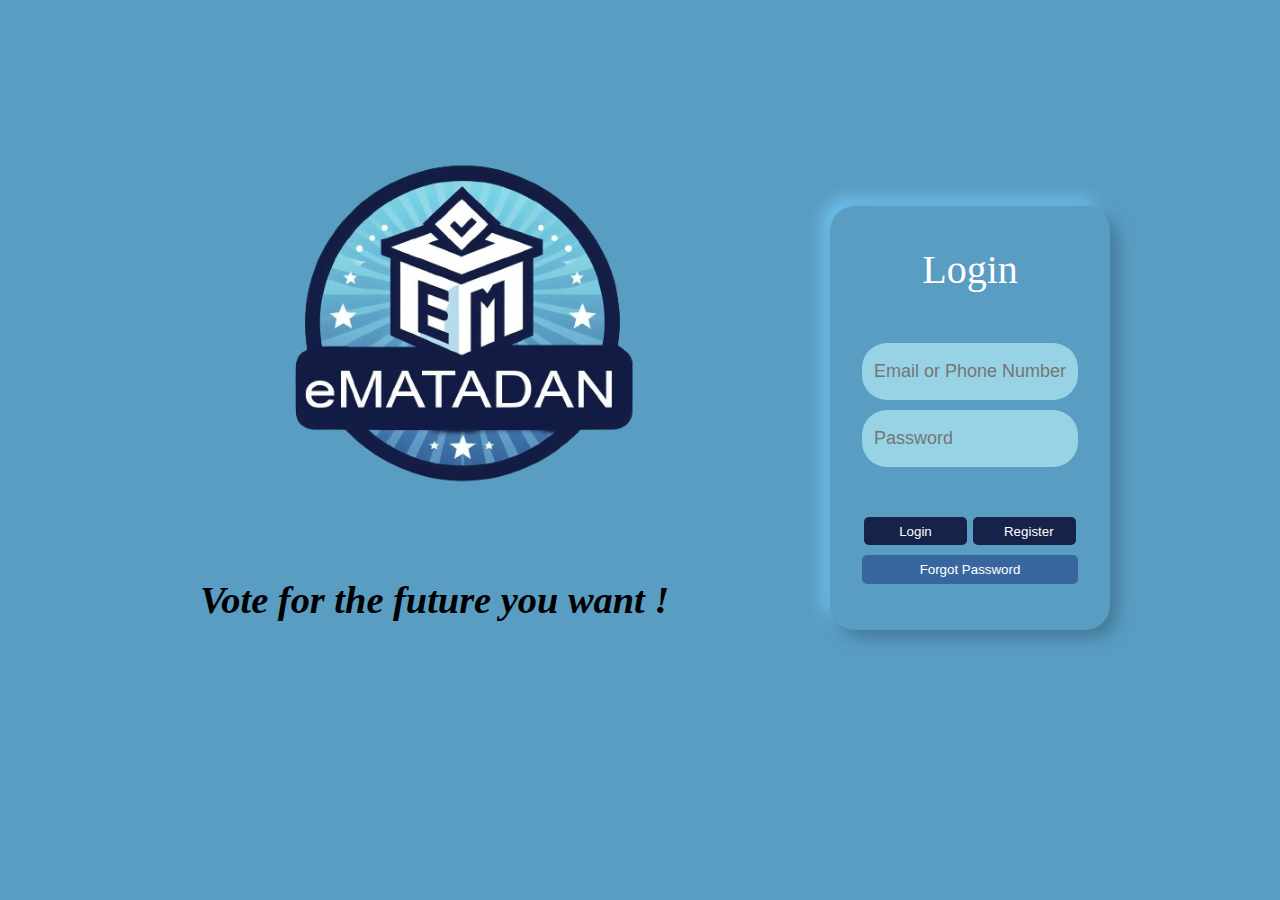
==== index.html @ b50d2b1f "registration finished" ====
<!DOCTYPE html>
<html lang="en">
<head>
    <meta charset="UTF-8">
    <meta name="viewport" content="width=device-width, initial-scale=1.0">
    <title>eMATADAN | Log In</title>
    <link rel="stylesheet" href="style.css">
</head>
<body>
    <div class="container">
        <div class="intro">
            <img src="eMATADAN.png">
            <div class="text"><h1>Vote for the future you want !</h1></div>
        </div>
        <div class="login-box">
            <form class="form">
                <p id="heading">Login</p>
                <div class="field">
                  <input autocomplete="off" placeholder="Email or Phone Number" class="input-field" type="email">
                </div>
                <div class="field">
                
                  <input placeholder="Password" class="input-field" type="password">
                </div>
                <div class="btn">
                <button class="button1">Login</button>
                <button class="button2"><a href="register.html">Register</a></button>
                </div>
                <button class="button3">Forgot Password</button>
            </form>
        </div>
    </div>
</body>
</html>
---- style.css ----
body{
    background: #599dc3;
}
.login-box{
    width: 35dvw;
    display: flex;
    flex-direction: column;
    justify-content: center;
    align-items: center;
    margin-left: 5dvw;
    margin-top: 20dvh;
    background: #599dc3;
}



.form {
    display: flex;
    flex-direction: column;
    gap: 10px;
    padding-left: 2em;
    padding-right: 2em;
    padding-bottom: 0.4em;
    background-color: #599dc3;
    border-radius: 25px;
    transition: .4s ease-in-out;
    background: #599dc3;
    box-shadow:  8px 8px 16px #457a98,
             -8px -8px 16px #6dc0ee;
  }
  
  #heading {
    text-align: center;
    margin: 1em;
    color: rgb(255, 255, 255);
    font-size: 2.5em;
  }
  
  .field {
    display: flex;
    align-items: center;
    justify-content: center;
    gap: 0.5em;
    border-radius: 25px;
    padding: 0.6em;
    border: none;
    outline: none;
    color: white;
    background-color: #97d3e4;
    
  }
  
  .input-field {
    background: none;
    border: none;
    outline: none;
    height: 4dvh;
    width: 15dvw;
    color: #000000;
    font-size: large;
  }
  
  .form .btn {
    display: flex;
    justify-content: center;
    flex-direction: row;
    margin-top: 2.5em;
  }
  
  .button1 {
    padding: 0.5em;
    padding-left: 1.1em;
    padding-right: 1.1em;
    border-radius: 5px;
    margin-right: 0.5em;
    border: none;
    outline: none;
    transition: .4s ease-in-out;
    background-color: #17224a;
    color: white;
    width:8dvw;
  }
  
  .button1:hover {
    background-color: black;
    color: white;
    cursor: pointer;
  }
  
  .button2 {
    padding: 0.5em;
    padding-left: 2.3em;
    padding-right: 2.3em;
    border-radius: 5px;
    border: none;
    outline: none;
    transition: .4s ease-in-out;
    background-color: #17224a;
    color: white;
    width:8dvw;
  }
  
  .button2:hover {
    background-color: black;
    color: white;
    cursor: pointer;
  }
  
  
  .button3 {
    margin-bottom: 3em;
    padding: 0.5em;
    border-radius: 5px;
    border: none;
    outline: none;
    transition: .4s ease-in-out;
    background-color: #38679f;
    color: white;
  }
  
  .button3:hover {
    background-color: red;
    color: white;
    cursor: pointer;
  }
  .container{
    display: flex;
    flex-direction: row;
  }
  img{
    margin-left: 17.5dvw;
    margin-top: 10dvh;
    height:50dvh;
  }
  .text{
    margin-left: 15dvw;
    font-style: italic;
    font-size: larger;
  }
  a{
    text-decoration: none;
    color: white;
  }
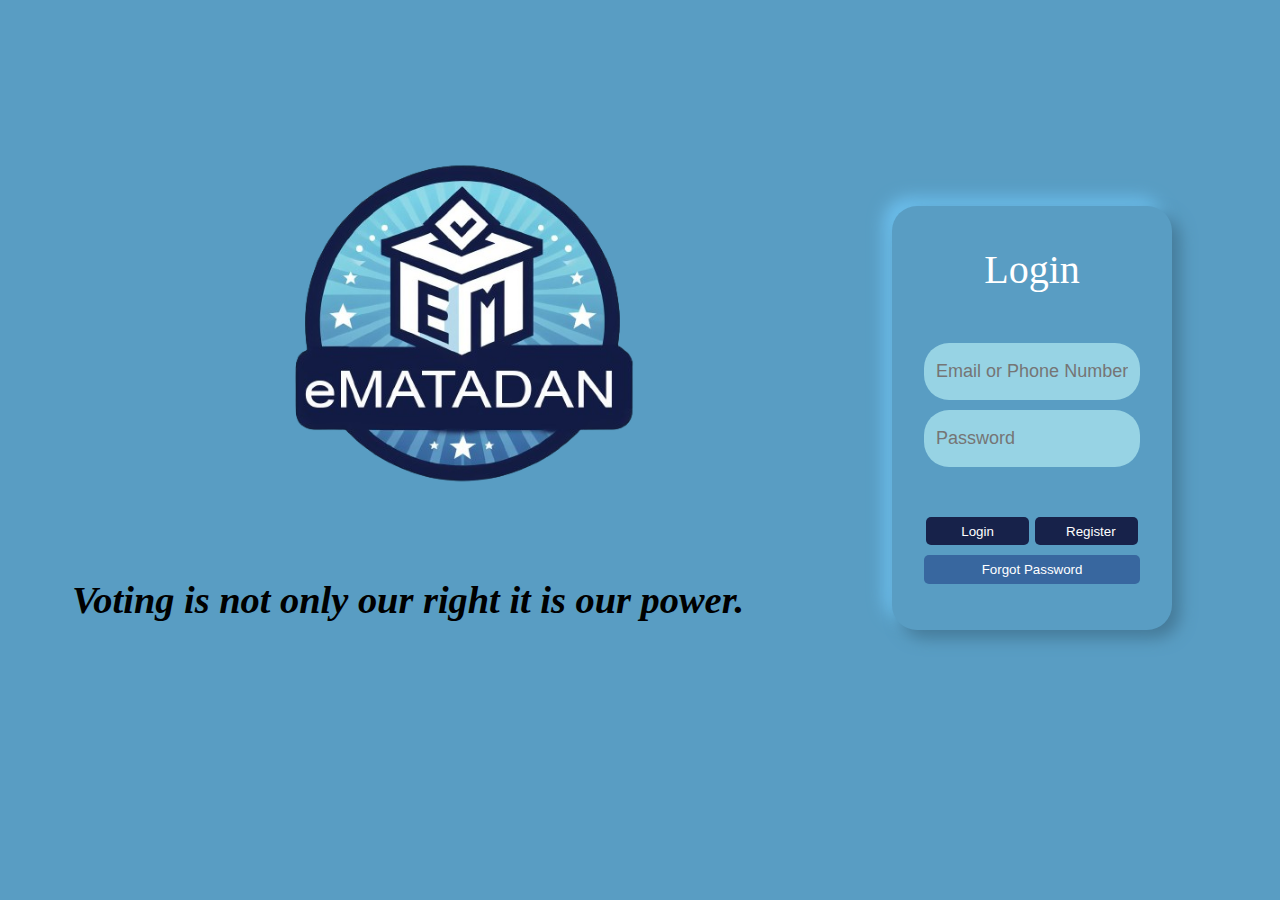
==== commit 5a6c3ad6: "Registration and index linked" ====
--- a/index.html
+++ b/index.html
@@ -10,7 +10,7 @@
     <div class="container">
         <div class="intro">
             <img src="eMATADAN.png">
-            <div class="text"><h1>Vote for the future you want !</h1></div>
+            <div class="text"><h1>Voting is not only our right it is our power.</h1></div>
         </div>
         <div class="login-box">
             <form class="form">
--- a/style.css
+++ b/style.css
@@ -133,9 +133,10 @@
     height:50dvh;
   }
   .text{
-    margin-left: 15dvw;
+    margin-left: 5dvw;
     font-style: italic;
     font-size: larger;
+    text-align: center;
   }
   a{
     text-decoration: none;
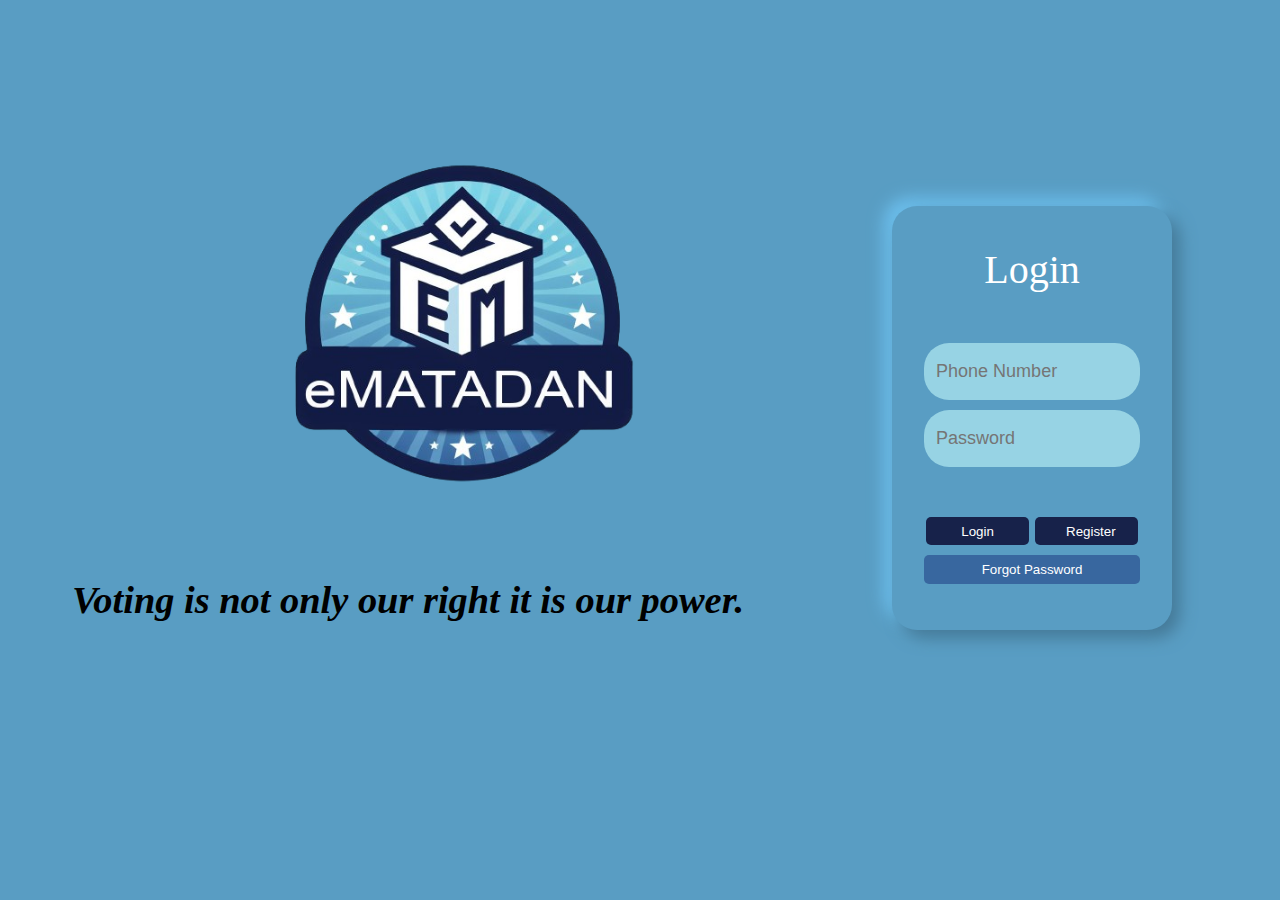
==== commit 250fd2cb: "edited the index" ====
--- a/index.html
+++ b/index.html
@@ -16,17 +16,17 @@
             <form class="form">
                 <p id="heading">Login</p>
                 <div class="field">
-                  <input autocomplete="off" placeholder="Email or Phone Number" class="input-field" type="email">
+                  <input autocomplete="off" placeholder="Phone Number" class="input-field" name="phonenumber" type="tel" pattern="[0-9]{10}"  required >
                 </div>
                 <div class="field">
                 
-                  <input placeholder="Password" class="input-field" type="password">
+                  <input placeholder="Password" class="input-field" type="password" name="password" required>
                 </div>
                 <div class="btn">
-                <button class="button1">Login</button>
-                <button class="button2"><a href="register.html">Register</a></button>
+                <button class="button1" name="login_button">Login</button>
+                <button class="button2"><a href="register.html" name="register_button">Register</a></button>
                 </div>
-                <button class="button3">Forgot Password</button>
+                <button class="button3" name="forgetpassword_button">Forgot Password</button>
             </form>
         </div>
     </div>
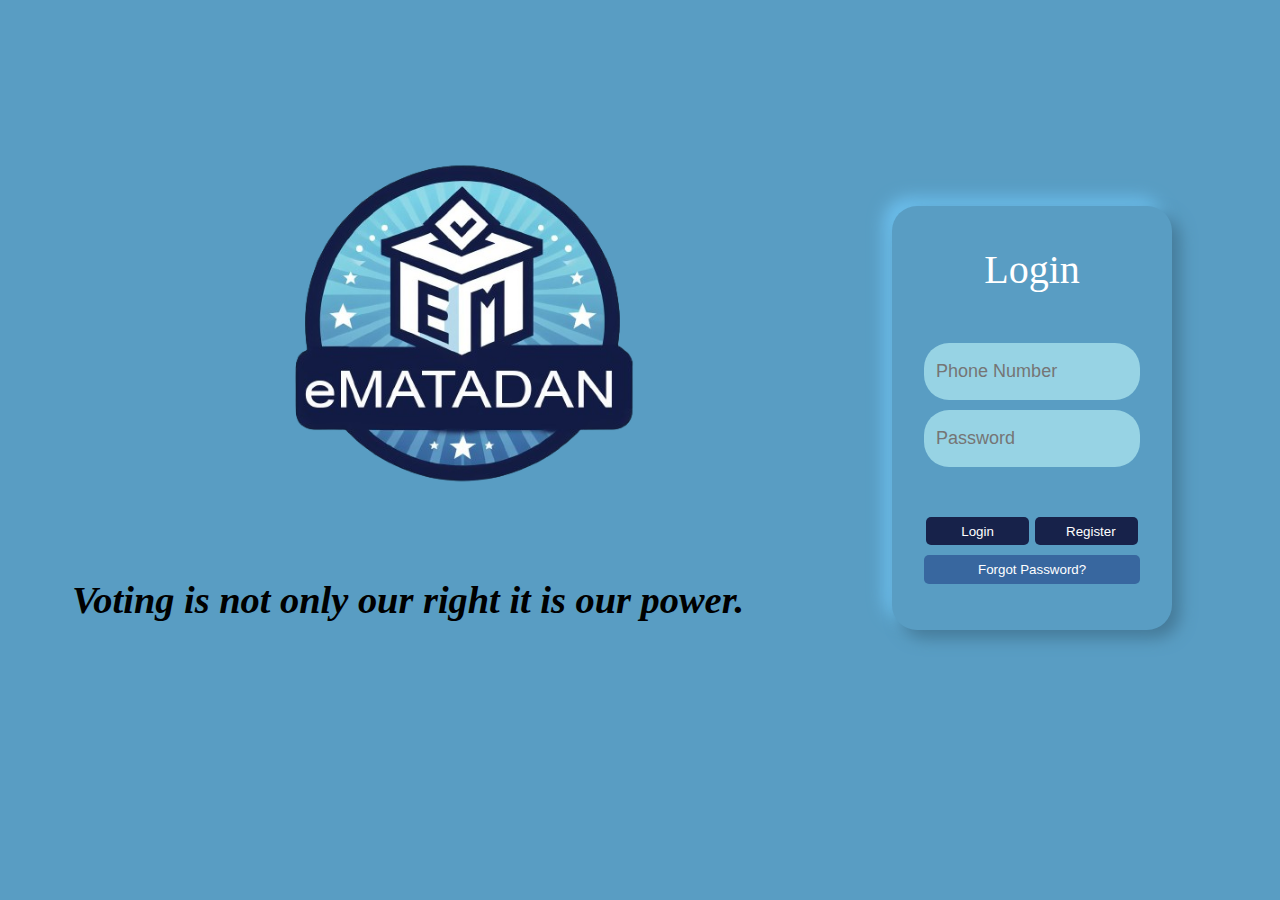
==== commit 5a98e2b5: "Forgot password" ====
--- a/index.html
+++ b/index.html
@@ -5,6 +5,7 @@
     <meta name="viewport" content="width=device-width, initial-scale=1.0">
     <title>eMATADAN | Log In</title>
     <link rel="stylesheet" href="style.css">
+    <link rel="icon" href="eMATADAN.png" type="image/icon type">
 </head>
 <body>
     <div class="container">
@@ -13,20 +14,20 @@
             <div class="text"><h1>Voting is not only our right it is our power.</h1></div>
         </div>
         <div class="login-box">
-            <form class="form">
+            <form class="form" action="index.php" method="post">
                 <p id="heading">Login</p>
                 <div class="field">
-                  <input autocomplete="off" placeholder="Phone Number" class="input-field" name="phonenumber" type="tel" pattern="[0-9]{10}"  required >
+                  <input autocomplete="off" placeholder="Phone Number" class="input-field" name="phone" type="tel" pattern="[0-9]{10}"  required >
                 </div>
                 <div class="field">
                 
-                  <input placeholder="Password" class="input-field" type="password" name="password" required>
+                  <input placeholder="Password" class="input-field" type="password" name="pass" required>
                 </div>
                 <div class="btn">
                 <button class="button1" name="login_button">Login</button>
                 <button class="button2"><a href="register.html" name="register_button">Register</a></button>
                 </div>
-                <button class="button3" name="forgetpassword_button">Forgot Password</button>
+                <button class="button3" name="forgetpassword_button"><a href="forgotpassword.html">Forgot Password?</a> </button>
             </form>
         </div>
     </div>
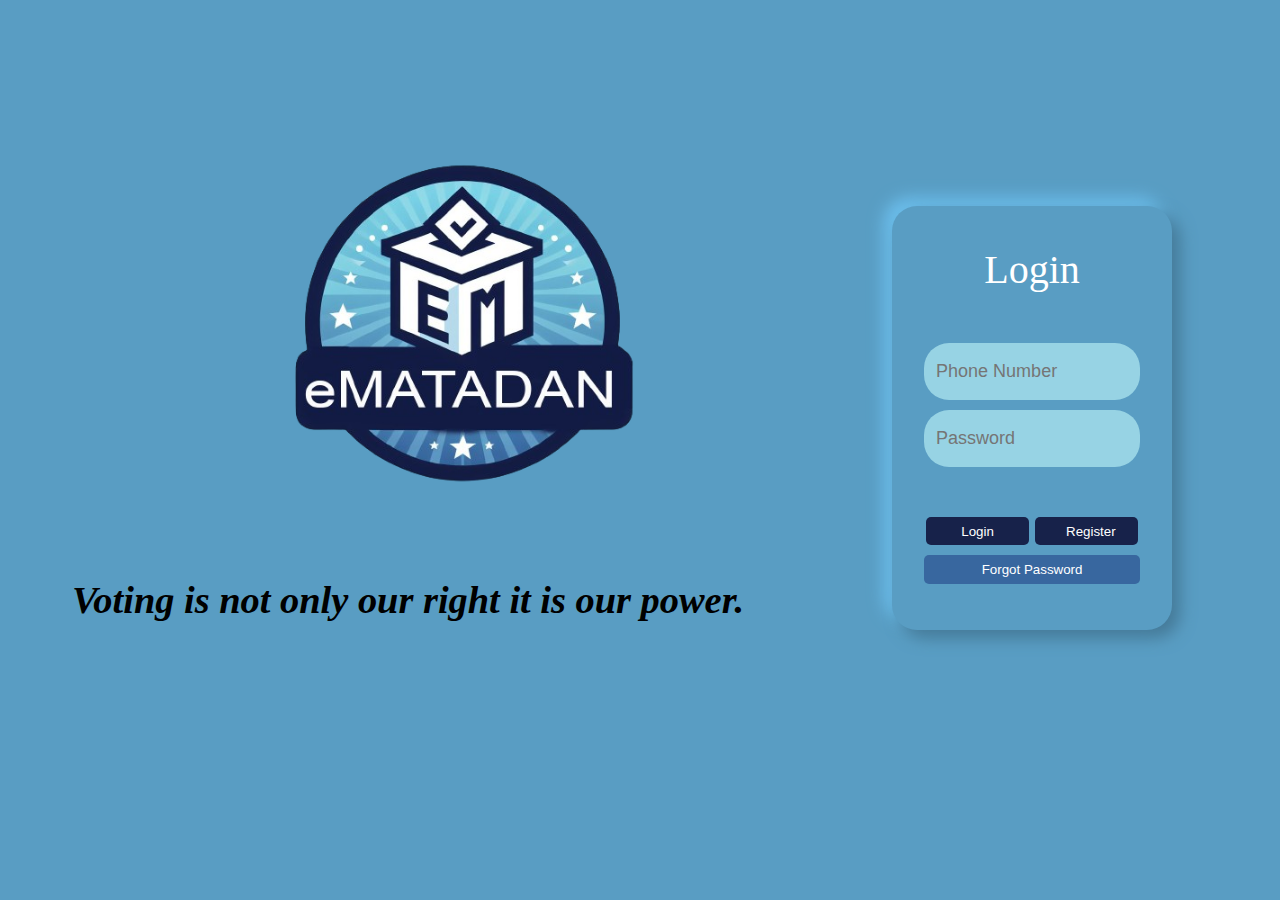
==== commit abfbf459: "Merge branch 'main' of https://github.com/subedi1680/Minor-Project-1" ====
--- a/index.html
+++ b/index.html
@@ -5,7 +5,6 @@
     <meta name="viewport" content="width=device-width, initial-scale=1.0">
     <title>eMATADAN | Log In</title>
     <link rel="stylesheet" href="style.css">
-    <link rel="icon" href="eMATADAN.png" type="image/icon type">
 </head>
 <body>
     <div class="container">
@@ -14,20 +13,20 @@
             <div class="text"><h1>Voting is not only our right it is our power.</h1></div>
         </div>
         <div class="login-box">
-            <form class="form" action="index.php" method="post">
+            <form class="form">
                 <p id="heading">Login</p>
                 <div class="field">
-                  <input autocomplete="off" placeholder="Phone Number" class="input-field" name="phone" type="tel" pattern="[0-9]{10}"  required >
+                  <input autocomplete="off" placeholder="Phone Number" class="input-field" name="phonenumber" type="tel" pattern="[0-9]{10}"  required >
                 </div>
                 <div class="field">
                 
-                  <input placeholder="Password" class="input-field" type="password" name="pass" required>
+                  <input placeholder="Password" class="input-field" type="password" name="password" required>
                 </div>
                 <div class="btn">
                 <button class="button1" name="login_button">Login</button>
                 <button class="button2"><a href="register.html" name="register_button">Register</a></button>
                 </div>
-                <button class="button3" name="forgetpassword_button"><a href="forgotpassword.html">Forgot Password?</a> </button>
+                <button class="button3" name="forgetpassword_button">Forgot Password</button>
             </form>
         </div>
     </div>
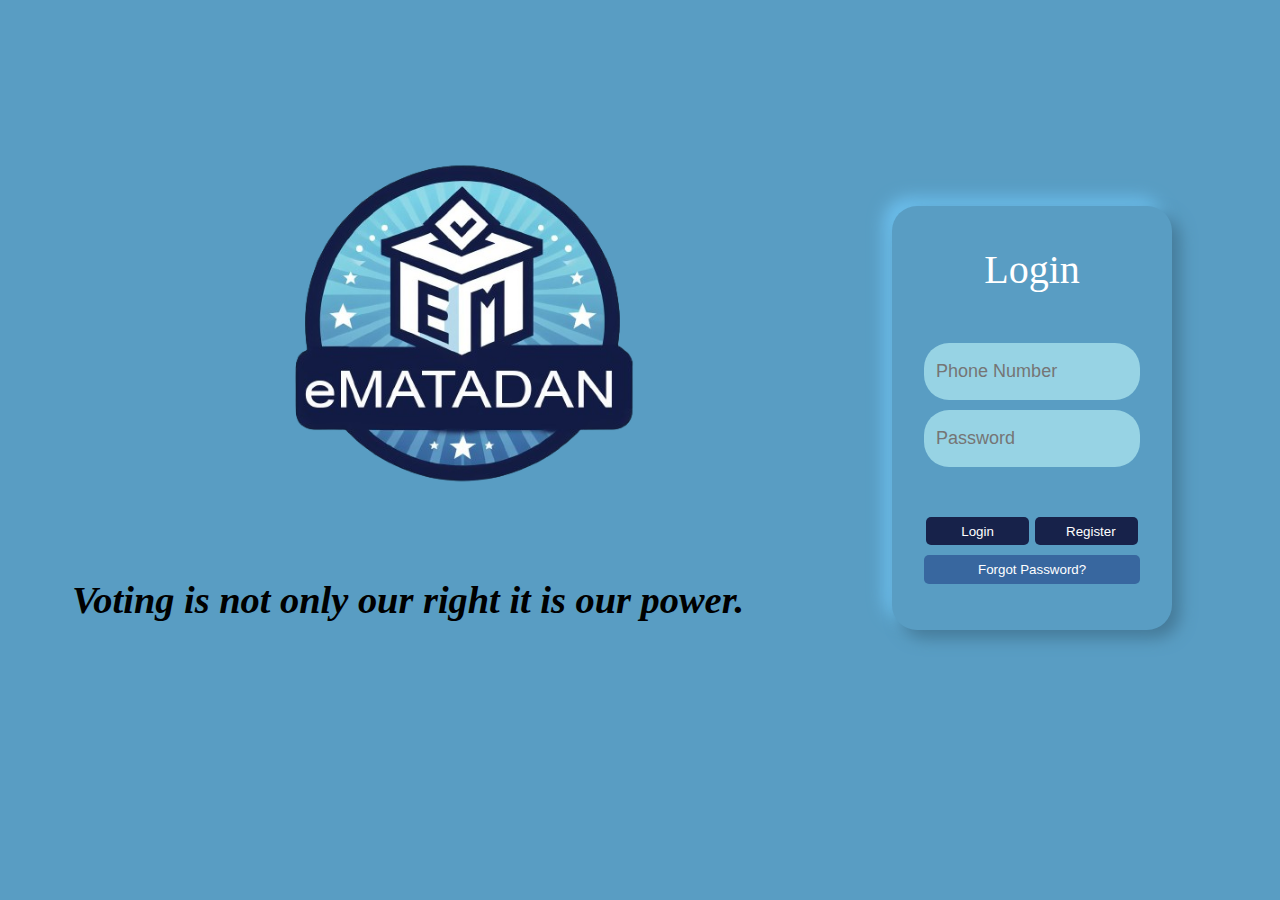
==== commit f838e341: "Merge branch 'main' of https://github.com/subedi1680/Minor-Project-1" ====
--- a/index.html
+++ b/index.html
@@ -5,6 +5,7 @@
     <meta name="viewport" content="width=device-width, initial-scale=1.0">
     <title>eMATADAN | Log In</title>
     <link rel="stylesheet" href="style.css">
+    <link rel="icon" href="eMATADAN.png" type="image/icon type">
 </head>
 <body>
     <div class="container">
@@ -13,20 +14,20 @@
             <div class="text"><h1>Voting is not only our right it is our power.</h1></div>
         </div>
         <div class="login-box">
-            <form class="form">
+            <form class="form" action="index.php" method="post">
                 <p id="heading">Login</p>
                 <div class="field">
-                  <input autocomplete="off" placeholder="Phone Number" class="input-field" name="phonenumber" type="tel" pattern="[0-9]{10}"  required >
+                  <input autocomplete="off" placeholder="Phone Number" class="input-field" name="phone" type="tel" pattern="[0-9]{10}"  required >
                 </div>
                 <div class="field">
                 
-                  <input placeholder="Password" class="input-field" type="password" name="password" required>
+                  <input placeholder="Password" class="input-field" type="password" name="pass" required>
                 </div>
                 <div class="btn">
                 <button class="button1" name="login_button">Login</button>
                 <button class="button2"><a href="register.html" name="register_button">Register</a></button>
                 </div>
-                <button class="button3" name="forgetpassword_button">Forgot Password</button>
+                <button class="button3" name="forgetpassword_button"><a href="forgotpassword.html">Forgot Password?</a> </button>
             </form>
         </div>
     </div>
